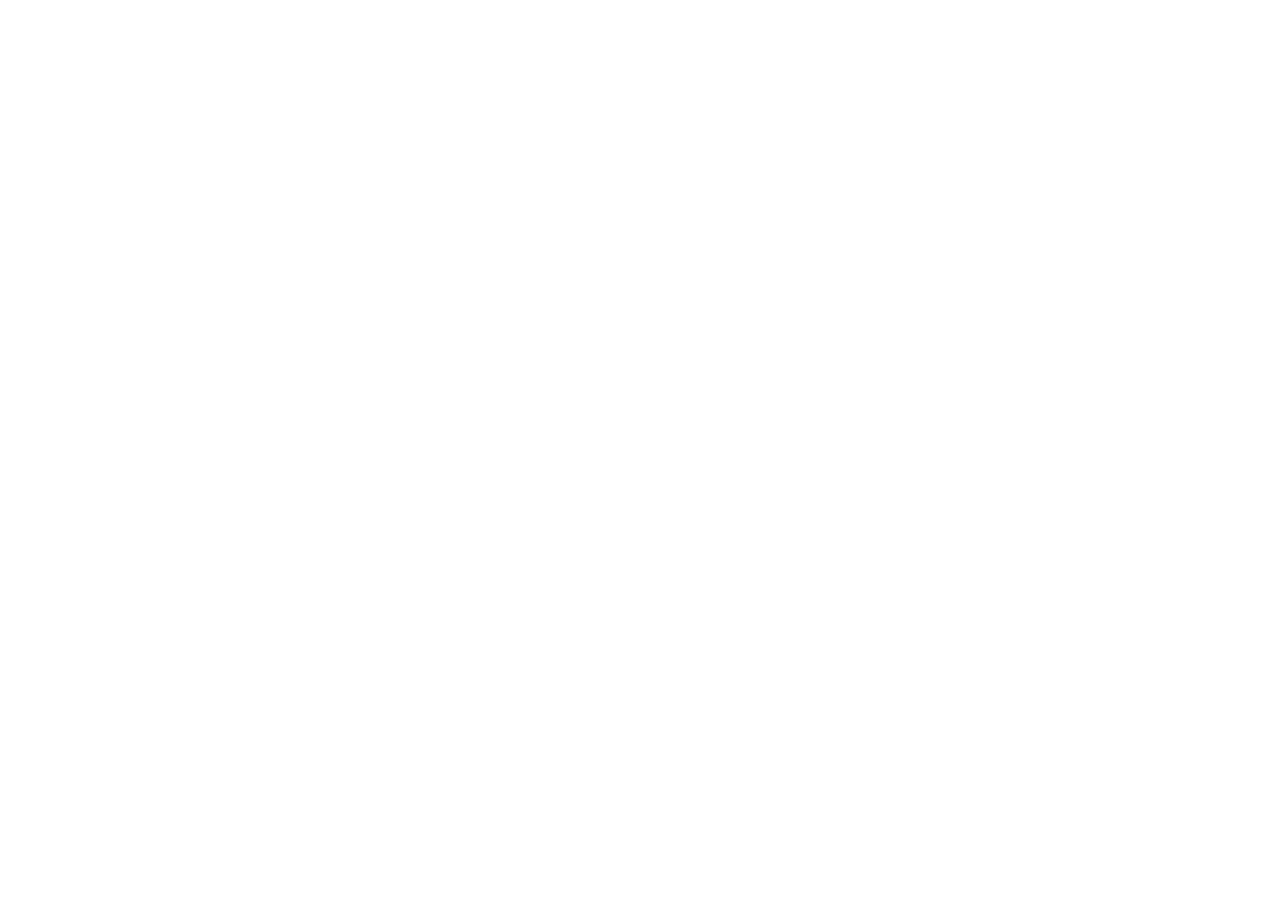
==== clock/index.html @ 8fc1ca77 "first commit skeleton htlm & css" ====
<!DOCTYPE html>
<html lang="en">
<head>
  <meta charset="UTF-8">
  <title>JS + CSS Clock</title>
</head>
<body>

    <div class="clock">
      <div class="clock-face">
        <div class="hand hour-hand"></div>
        <div class="hand min-hand"></div>
        <div class="hand second-hand"></div>
      </div>
    </div>

  <script>


  </script>
</body>
</html>
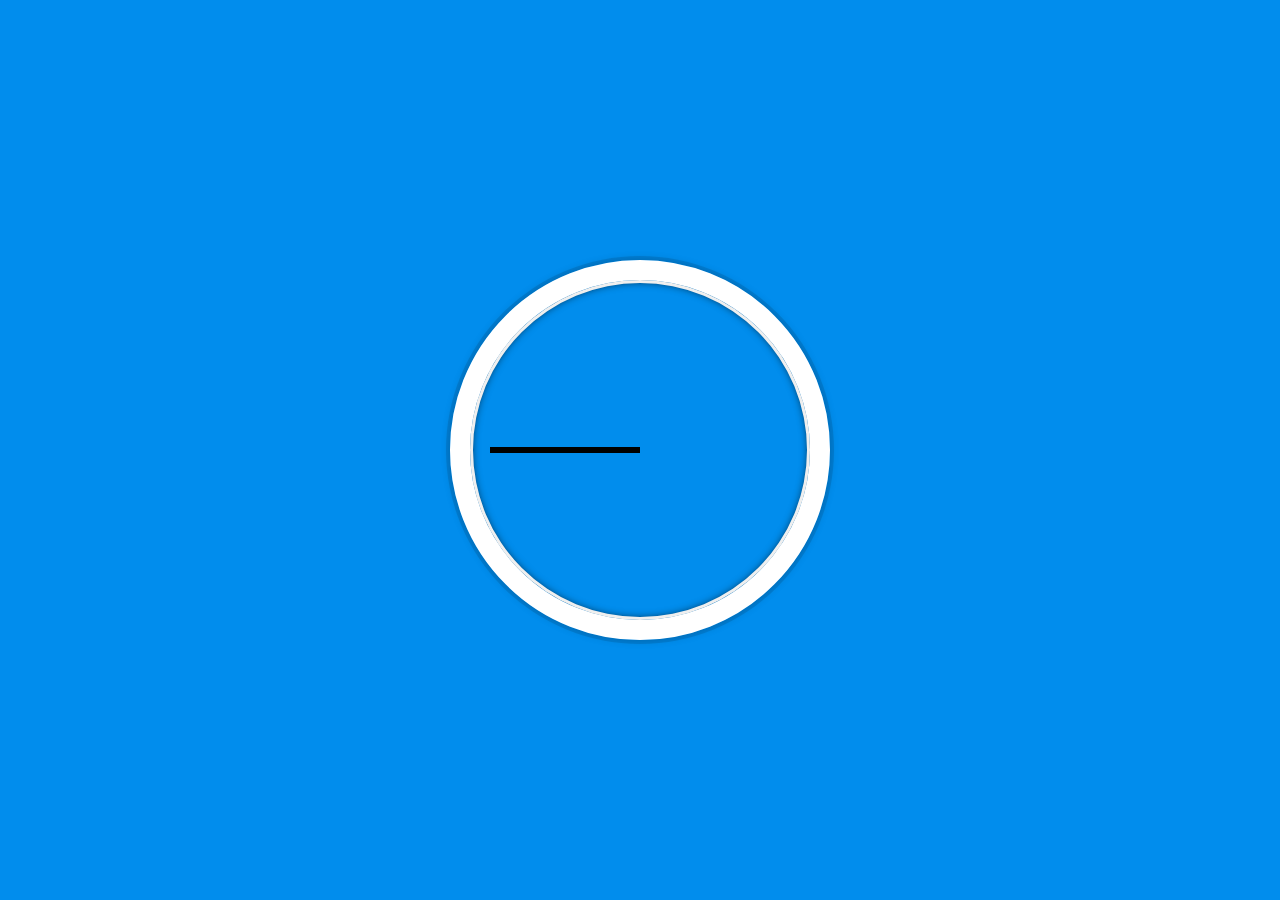
==== commit 253f24d0: "add balise link" ====
--- a/clock/index.html
+++ b/clock/index.html
@@ -1,10 +1,11 @@
 <!DOCTYPE html>
 <html lang="en">
-<head>
-  <meta charset="UTF-8">
-  <title>JS + CSS Clock</title>
-</head>
-<body>
+  <head>
+    <meta charset="UTF-8">
+    <title>JS + CSS Clock</title>
+    <link rel="stylesheet" href="style.css"/>
+  </head>
+  <body>
 
     <div class="clock">
       <div class="clock-face">
@@ -14,9 +15,9 @@
       </div>
     </div>
 
-  <script>
+    <script>
 
 
-  </script>
-</body>
+    </script>
+  </body>
 </html>
--- a/clock/style.css
+++ b/clock/style.css
@@ -0,0 +1,46 @@
+html {
+  background: #018DED url(http://unsplash.it/1500/1000?image=881&blur=5);
+  background-size: cover;
+  font-family: 'helvetica neue';
+  text-align: center;
+  font-size: 10px;
+}
+
+body {
+  margin: 0;
+  font-size: 2rem;
+  display: flex;
+  flex: 1;
+  min-height: 100vh;
+  align-items: center;
+}
+
+.clock {
+  width: 30rem;
+  height: 30rem;
+  border: 20px solid white;
+  border-radius: 50%;
+  margin: 50px auto;
+  position: relative;
+  padding: 2rem;
+  box-shadow:
+    0 0 0 4px rgba(0,0,0,0.1),
+    inset 0 0 0 3px #EFEFEF,
+    inset 0 0 10px black,
+    0 0 10px rgba(0,0,0,0.2);
+}
+
+.clock-face {
+  position: relative;
+  width: 100%;
+  height: 100%;
+  transform: translateY(-3px); /* account for the height of the clock hands */
+}
+
+.hand {
+  width: 50%;
+  height: 6px;
+  background: black;
+  position: absolute;
+  top: 50%;
+}
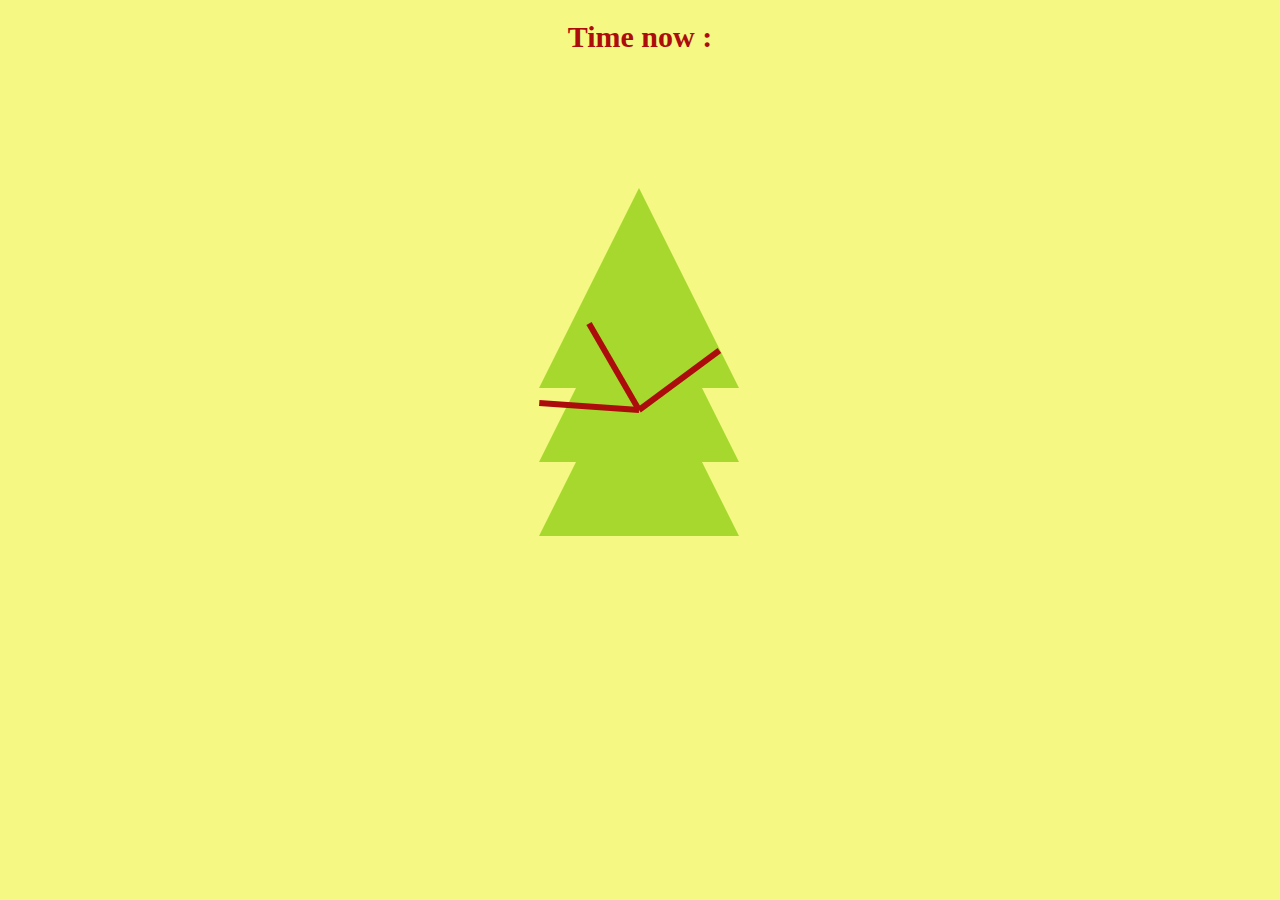
==== commit 966c7cfd: "add JS on the clock" ====
--- a/clock/index.html
+++ b/clock/index.html
@@ -6,18 +6,46 @@
     <link rel="stylesheet" href="style.css"/>
   </head>
   <body>
-
-    <div class="clock">
-      <div class="clock-face">
-        <div class="hand hour-hand"></div>
-        <div class="hand min-hand"></div>
-        <div class="hand second-hand"></div>
+    <h1>Time now :</h1>
+    <div class="container">
+      <div class="sapin">
+        <div id="triangle"></div>
+        <div id="triangle"></div>
+        <div id="triangle"></div>
+        <div class="clock">
+          <div class="hand hour-hand"></div>
+          <div class="hand min-hand"></div>
+          <div class="hand second-hand"></div>
+        </div>
       </div>
     </div>
 
+
     <script>
 
+      const secondHand = document.querySelector('.second-hand');
+        const minsHand = document.querySelector('.min-hand');
+        const hourHand = document.querySelector('.hour-hand');
 
+        function setDate() {
+          const now = new Date();
+
+          const seconds = now.getSeconds();
+          const secondsDegrees = ((seconds / 60) * 360) + 90;
+          secondHand.style.transform = `rotate(${secondsDegrees}deg)`;
+
+          const mins = now.getMinutes();
+          const minsDegrees = ((mins / 60) * 360) + ((seconds/60)*6) + 90;
+          minsHand.style.transform = `rotate(${minsDegrees}deg)`;
+
+          const hour = now.getHours();
+          const hourDegrees = ((hour / 12) * 360) + ((mins/60)*30) + 90;
+          hourHand.style.transform = `rotate(${hourDegrees}deg)`;
+        }
+
+        setInterval(setDate, 1000);
+
+        setDate();
     </script>
   </body>
 </html>
--- a/clock/style.css
+++ b/clock/style.css
@@ -1,46 +1,56 @@
 html {
-  background: #018DED url(http://unsplash.it/1500/1000?image=881&blur=5);
-  background-size: cover;
+  background: #f5f883;
   font-family: 'helvetica neue';
   text-align: center;
   font-size: 10px;
+  color: #AC0C0C;
+}
+h1 {
+  font-size: 30px;
+  text-align: center;
+  width: 100%;
+  top :10%;
 }
 
-body {
+.container {
   margin: 0;
   font-size: 2rem;
   display: flex;
   flex: 1;
-  min-height: 100vh;
+  min-height: 50vh;
   align-items: center;
 }
 
-.clock {
-  width: 30rem;
-  height: 30rem;
-  border: 20px solid white;
-  border-radius: 50%;
-  margin: 50px auto;
+.sapin {
+  max-width: 100%;
   position: relative;
-  padding: 2rem;
-  box-shadow:
-    0 0 0 4px rgba(0,0,0,0.1),
-    inset 0 0 0 3px #EFEFEF,
-    inset 0 0 10px black,
-    0 0 10px rgba(0,0,0,0.2);
+  left: 42%;
 }
 
-.clock-face {
+#triangle {
+  margin-bottom: -126px;
+  width: 0;
+  height: 0;
+  border-left: 100px solid transparent;
+  border-right: 100px solid transparent;
+  border-bottom: 200px solid #A7D82E;
+}
+
+.clock {
   position: relative;
   width: 100%;
   height: 100%;
-  transform: translateY(-3px); /* account for the height of the clock hands */
+  transform: translateY(-3px);  /*account for the height of the clock hands */
 }
 
 .hand {
   width: 50%;
   height: 6px;
-  background: black;
+  background: #AC0C0C;
   position: absolute;
   top: 50%;
+  transform : rotate(90deg);
+  transform-origin: 100%;
+  transition: all 0.5s;
+  transition-timing-function: cubic-bezier(0.1, 2.7, 0.58, 1);
 }
